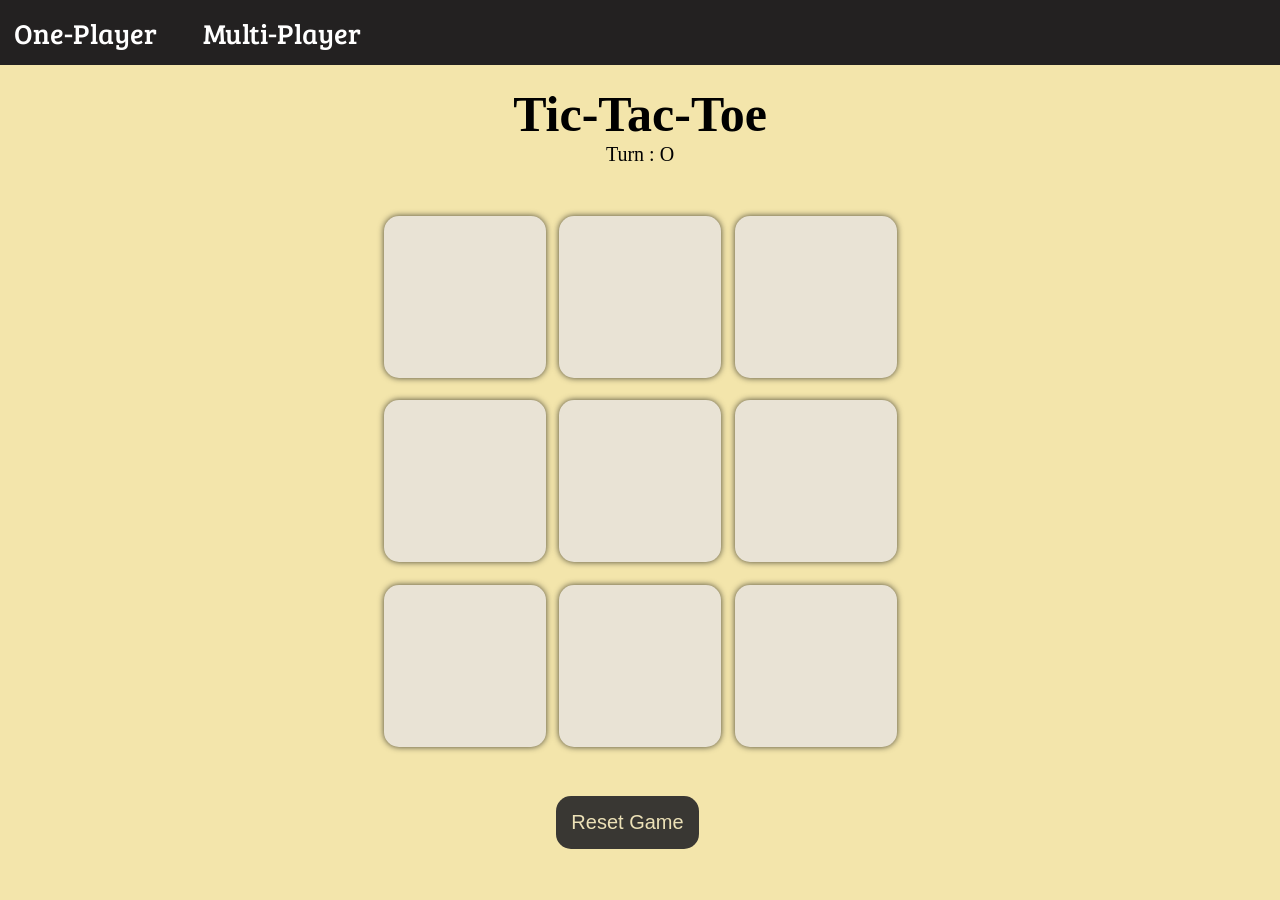
==== index.html @ 35308184 "Add files via upload" ====
<!DOCTYPE html>
<html lang="en">

<head>
  <meta charset="UTF-8" />
  <meta name="viewport" content="width=device-width, initial-scale=1.0" />
  <title>Tic-Tac-Toe Game</title>
  <link rel="stylesheet" href="style.css" />
</head>

<body>
  <nav>
    <ul>
      <li id="one_p">One-Player</li>
      <li id="multi_p">Multi-Player</li>
    </ul>
    <p id="modeStatus"> </p>
  </nav>

  <div class="hide" id="msg">Winner</div>

  <main>
    <h1>Tic-Tac-Toe</h1>
    <p id="turn">Turn : O</p>
    <div class="container">
      <div class="game">
        <button class="box"> </button>
        <button class="box"> </button>
        <button class="box"> </button>
        <button class="box"> </button>
        <button class="box"> </button>
        <button class="box"> </button>
        <button class="box"> </button>
        <button class="box"> </button>
        <button class="box"> </button>
      </div>
    </div>

    <button id="reset_Btn">Reset Game</button>
  </main>

  <script src="script.js"></script>
</body>

</html>
---- style.css ----
@import url("https://fonts.googleapis.com/css2?family=Bree+Serif&family=Caveat:wght@400..700&family=Winky+Sans:ital,wght@0,300..900;1,300..900&display=swap");

* {
    margin: 0;
    padding: 0;
}

nav {
    background-color: rgb(35, 33, 33);
    color: white;
    height: 65px;
    font-size: 28px;
    display: flex;
    align-items: center;
    padding: 0 14px;
    font-family: "Bree Serif", serif;
}

nav ul {
    list-style: none;

}

body {
    background-color: #F3E5AB;
    text-align: center;
}

li {
    display: inline-block;
    margin-right: 40px;
}

li:hover {
    cursor: pointer;
    color: rgb(145, 141, 141);
}


h1 {
    margin-top: 20px;
    font-size: 50px;
}

.container {
    height: 70vh;
    display: flex;
    justify-content: center;
    align-items: center;
}

.game {
    height: 60vh;
    width: 60vh;
    display: flex;
    flex-wrap: wrap;
    justify-content: center;
    align-items: center;
    gap: 1.5vh;
}

.box {
    height: 18vh;
    width: 18vh;
    border-radius: 15px;
    border: none;
    box-shadow: 0 0 6px rgba(0, 0, 0, 0.7);
    font-size: 9vh;
    color: rgb(109, 9, 9);
    background-color: #e9e3d5;
}

#reset_Btn {
    padding: 15px;
    font-size: 20px;
    background-color: rgba(44, 42, 42, 0.93);
    color: rgb(236, 225, 183);
    border-radius: 15px;
    border: none;
    cursor: pointer;
    margin-right: 25px;

}

#reset_Btn:hover {
    background-color: rgb(43, 37, 37);
    color: rgb(251, 239, 239);
    box-shadow: 0 0 5px rgba(0, 0, 0, 0.7);
}


#new_Btn {
    padding: 15px;
    font-size: 20px;
    background-color: rgba(44, 42, 42, 0.93);
    color: rgb(236, 225, 183);
    border-radius: 15px;
    border: none;
    cursor: pointer;
    margin-right: 25px;

}

#new_Btn:hover {
    background-color: rgb(43, 37, 37);
    color: rgb(251, 239, 239);
    box-shadow: 0 0 5px rgba(0, 0, 0, 0.7);
}

#msg {
    color: rgb(26, 30, 223);
    font-size: 50px;
    font-weight: bold;
    margin-top: 10px;
}

.hide {
    display: none;
}

#turn {
    font-size: 20px;
}

#modeStatus {
    margin-left: 20px;
    font-size: 20px;
    font-family: "Bree Serif", serif;
    color: rgb(225, 223, 202);
}
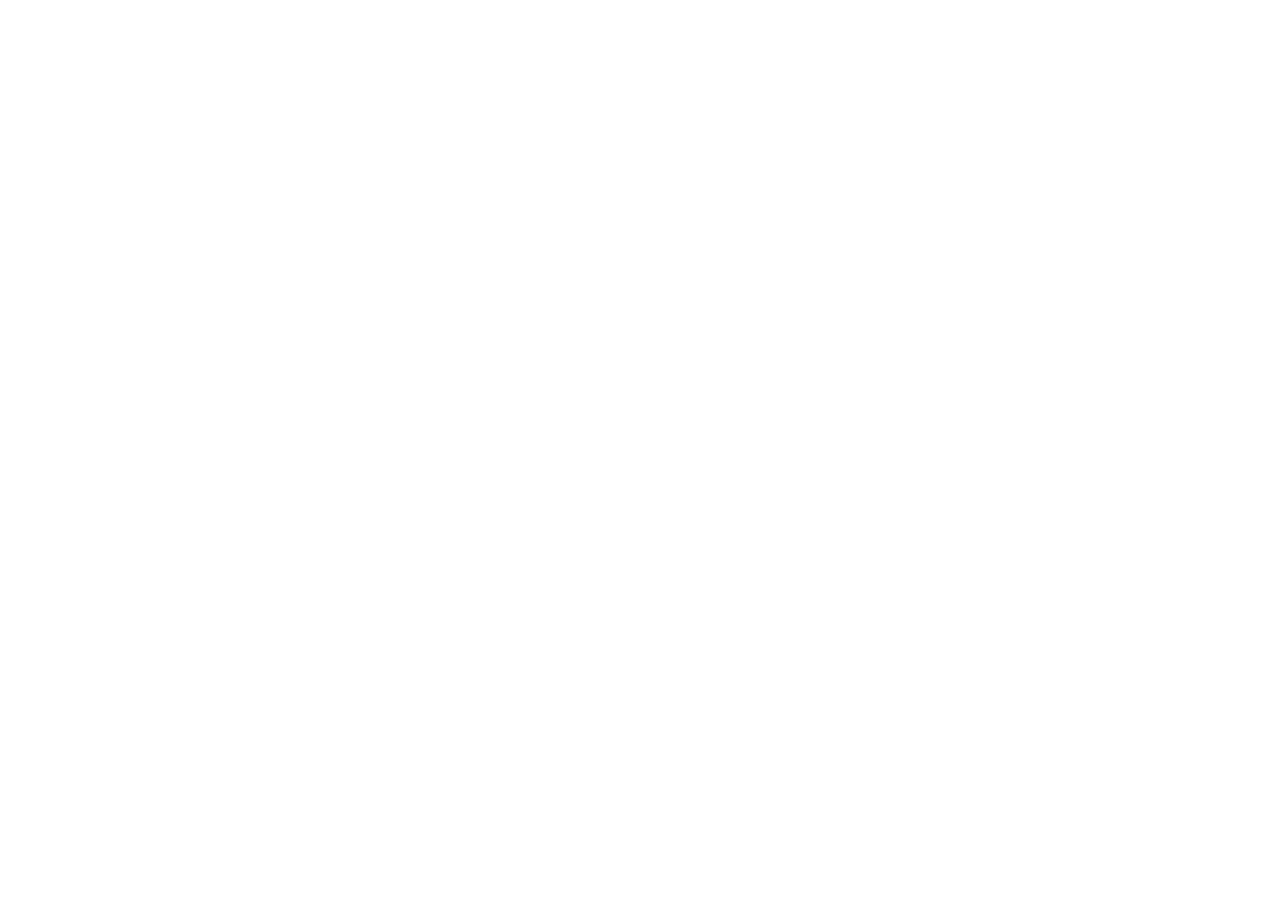
==== commit b2b6085b: "Update index.html(comment out)" ====
--- a/index.html
+++ b/index.html
@@ -1,4 +1,4 @@
-<!DOCTYPE html>
+<!-- <!DOCTYPE html>
 <html lang="en">
 
 <head>
@@ -42,4 +42,4 @@
   <script src="script.js"></script>
 </body>
 
-</html>
+</html> -->
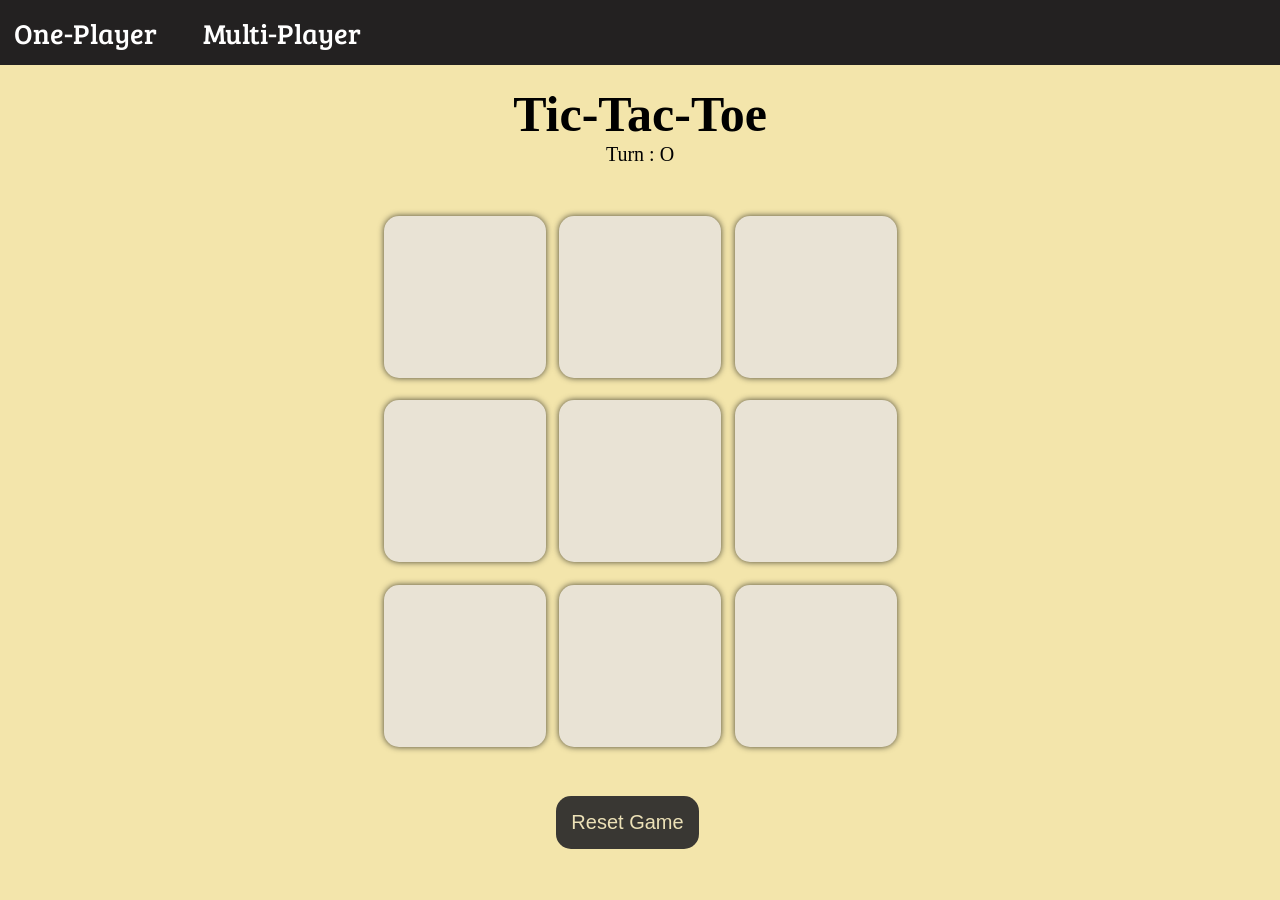
==== commit 5e3a3d61: "Update index.html" ====
--- a/index.html
+++ b/index.html
@@ -1,4 +1,4 @@
-<!-- <!DOCTYPE html>
+<!DOCTYPE html>
 <html lang="en">
 
 <head>
@@ -42,4 +42,4 @@
   <script src="script.js"></script>
 </body>
 
-</html> -->
+</html>
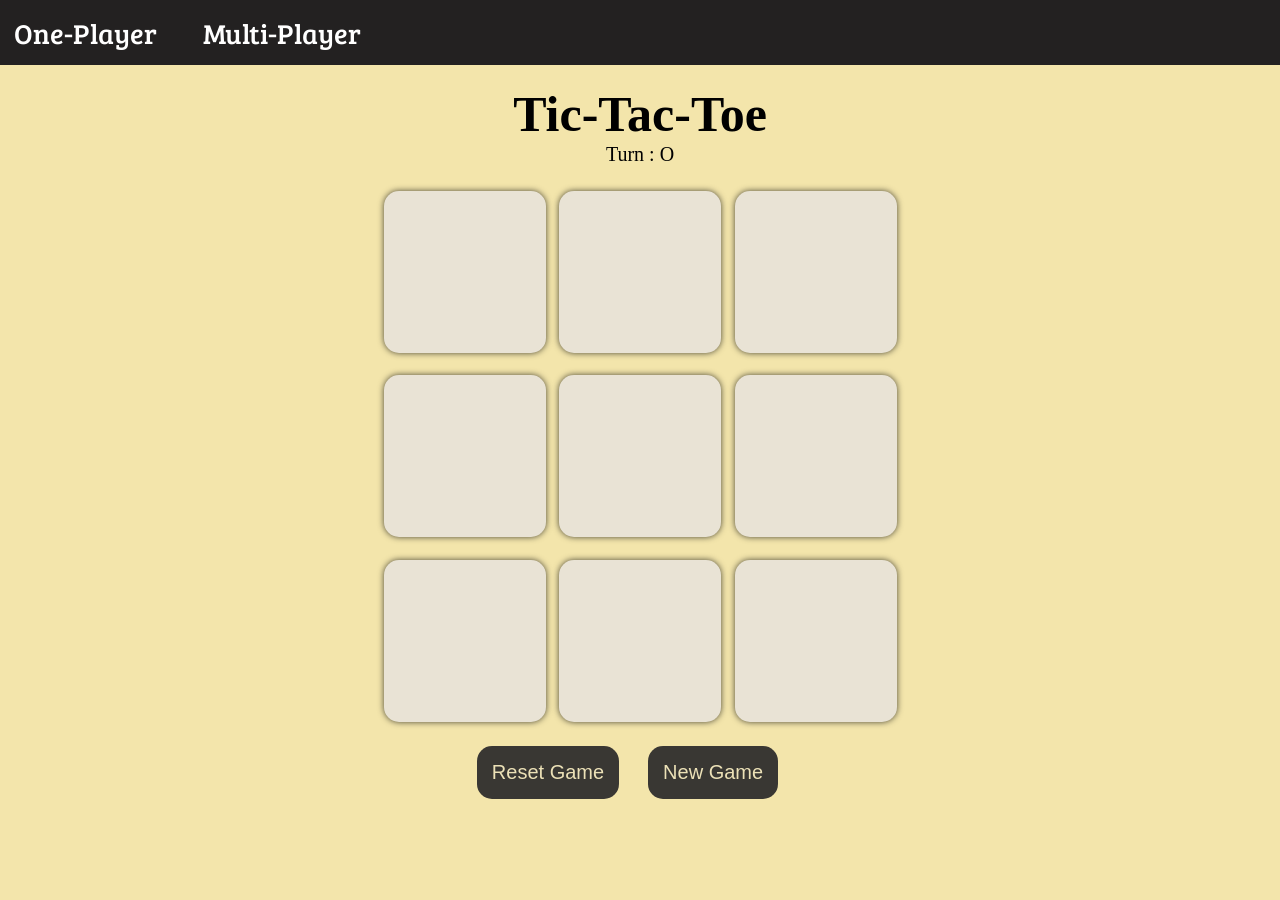
==== commit e8fcc9dc: "Rename index1.html to index.html" ====
--- a/index.html
+++ b/index.html
@@ -5,7 +5,7 @@
   <meta charset="UTF-8" />
   <meta name="viewport" content="width=device-width, initial-scale=1.0" />
   <title>Tic-Tac-Toe Game</title>
-  <link rel="stylesheet" href="style.css" />
+  <link rel="stylesheet" href="style1.css" />
 </head>
 
 <body>
@@ -24,22 +24,34 @@
     <p id="turn">Turn : O</p>
     <div class="container">
       <div class="game">
-        <button class="box"> </button>
-        <button class="box"> </button>
-        <button class="box"> </button>
-        <button class="box"> </button>
-        <button class="box"> </button>
-        <button class="box"> </button>
-        <button class="box"> </button>
-        <button class="box"> </button>
-        <button class="box"> </button>
+        <button class="box" id="box-0"> </button>
+        <button class="box" id="box-1"> </button>
+        <button class="box" id="box-2"> </button>
+        <button class="box" id="box-3"> </button>
+        <button class="box" id="box-4"> </button>
+        <button class="box" id="box-5"> </button>
+        <button class="box" id="box-6"> </button>
+        <button class="box" id="box-7"> </button>
+        <button class="box" id="box-8"> </button>
       </div>
     </div>
 
+    <div class="score_b">
+        <h1 id="player1">
+            Player O
+            <p id="score1"></p>
+        </h1>
+        <h1 id="player2">
+            Player X
+            <p id="score2"></p>
+        </h1>
+    </div>
+
     <button id="reset_Btn">Reset Game</button>
+    <button id="new_Btn">New Game</button>
   </main>
 
-  <script src="script.js"></script>
+  <script src="script1.js"></script>
 </body>
 
 </html>
--- a/style1.css
+++ b/style1.css
@@ -0,0 +1,157 @@
+@import url("https://fonts.googleapis.com/css2?family=Bree+Serif&family=Caveat:wght@400..700&family=Winky+Sans:ital,wght@0,300..900;1,300..900&display=swap");
+
+* {
+    margin: 0;
+    padding: 0;
+}
+
+nav {
+    background-color: rgb(35, 33, 33);
+    color: white;
+    height: 65px;
+    font-size: 28px;
+    display: flex;
+    align-items: center;
+    padding: 0 14px;
+    font-family: "Bree Serif", serif;
+}
+
+nav ul {
+    list-style: none;
+
+}
+
+body {
+    background-color: #F3E5AB;
+    text-align: center;
+}
+
+li {
+    display: inline-block;
+    margin-right: 40px;
+}
+
+li:hover {
+    cursor: pointer;
+    color: rgb(145, 141, 141);
+}
+
+
+h1 {
+    margin-top: 20px;
+    font-size: 50px;
+}
+
+.container {
+    display: flex;
+    flex-direction: row;
+    justify-content: center;
+    align-items: center;
+    width: 100%;
+    max-width: 1000px;
+    margin: 20px auto;
+}
+
+.game {
+    height: 60vh;
+    width: 60vh;
+    display: flex;
+    flex-wrap: wrap;
+    justify-content: center;
+    align-items: center;
+    gap: 1.5vh;
+}
+
+.box {
+    height: 18vh;
+    width: 18vh;
+    border-radius: 15px;
+    border: none;
+    box-shadow: 0 0 6px rgba(0, 0, 0, 0.7);
+    font-size: 9vh;
+    color: rgb(109, 9, 9);
+    background-color: #e9e3d5;
+}
+
+#reset_Btn {
+    padding: 15px;
+    font-size: 20px;
+    background-color: rgba(44, 42, 42, 0.93);
+    color: rgb(236, 225, 183);
+    border-radius: 15px;
+    border: none;
+    cursor: pointer;
+    margin-right: 25px;
+
+}
+
+#reset_Btn:hover {
+    background-color: rgb(43, 37, 37);
+    color: rgb(251, 239, 239);
+    box-shadow: 0 0 5px rgba(0, 0, 0, 0.7);
+}
+
+
+#new_Btn {
+    padding: 15px;
+    font-size: 20px;
+    background-color: rgba(44, 42, 42, 0.93);
+    color: rgb(236, 225, 183);
+    border-radius: 15px;
+    border: none;
+    cursor: pointer;
+    margin-right: 25px;
+
+}
+
+#new_Btn:hover {
+    background-color: rgb(43, 37, 37);
+    color: rgb(251, 239, 239);
+    box-shadow: 0 0 5px rgba(0, 0, 0, 0.7);
+}
+
+#msg {
+    color: rgb(26, 30, 223);
+    font-size: 50px;
+    font-weight: bold;
+    margin-top: 10px;
+}
+
+.hide {
+    display: none;
+}
+
+#turn {
+    font-size: 20px;
+}
+
+#modeStatus {
+    margin-left: 20px;
+    font-size: 20px;
+    font-family: "Bree Serif", serif;
+    color: rgb(225, 223, 202);
+}
+
+.score_b {
+    display: flex;
+    flex-direction: column;
+    align-items: flex-start;
+    background-color: #fff4cc;
+    padding: 20px;
+    border-radius: 20px;
+    box-shadow: 0 0 6px rgba(0, 0, 0, 0.2);
+    min-width: 140px;
+    display: none;
+}
+.score_b h1 {
+    font-size: 28px;
+    color: #191717;
+    display :flex
+}
+
+.score_b p {
+    font-size: 28px;
+    font-weight: bold;
+    color: #9a2916;
+    margin-left: 50px;
+}
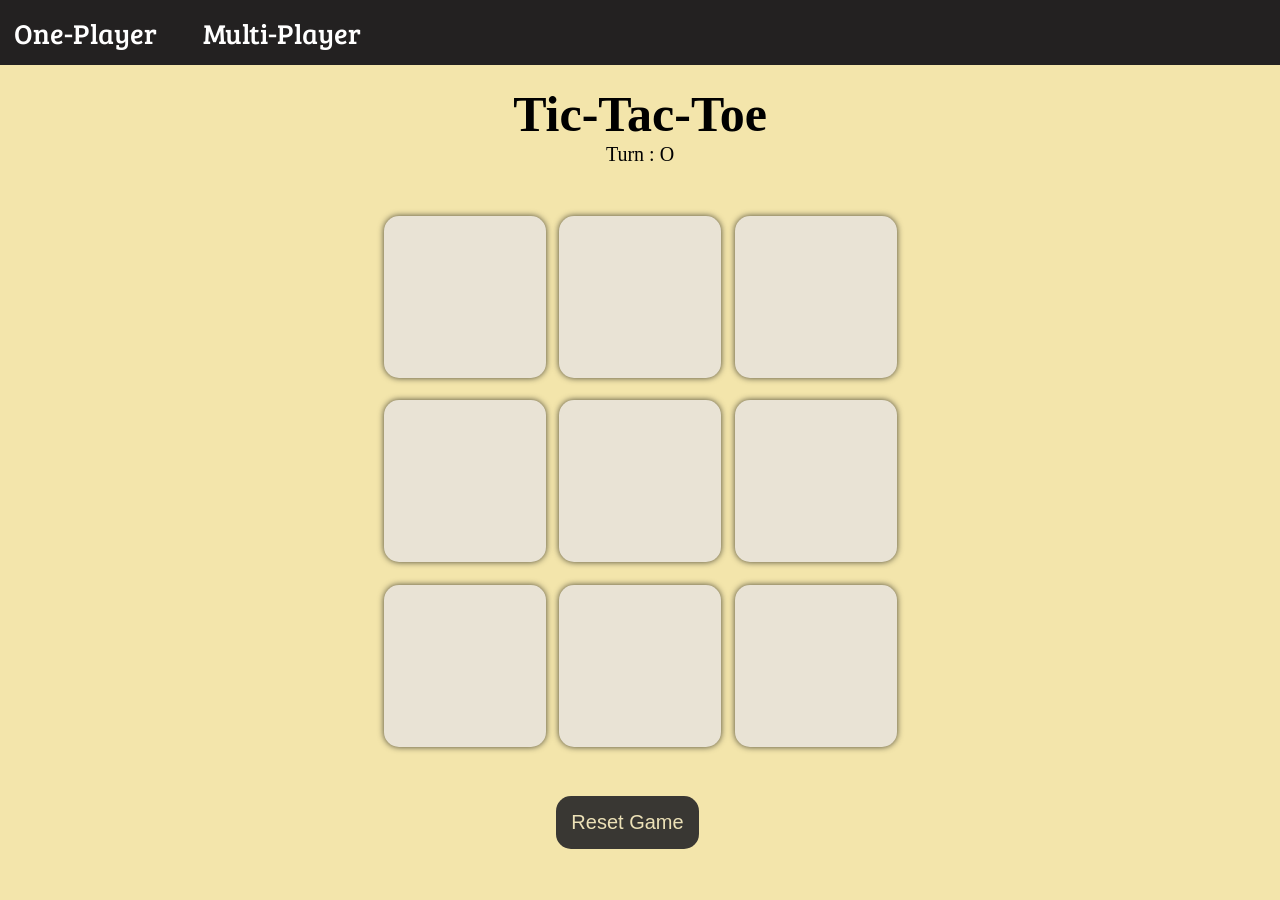
==== commit 36ddfe7d: "Connect local Tic Tac Toe" ====
--- a/index.html
+++ b/index.html
@@ -1,57 +1,45 @@
-<!DOCTYPE html>
-<html lang="en">
-
-<head>
-  <meta charset="UTF-8" />
-  <meta name="viewport" content="width=device-width, initial-scale=1.0" />
-  <title>Tic-Tac-Toe Game</title>
-  <link rel="stylesheet" href="style1.css" />
-</head>
-
-<body>
-  <nav>
-    <ul>
-      <li id="one_p">One-Player</li>
-      <li id="multi_p">Multi-Player</li>
-    </ul>
-    <p id="modeStatus"> </p>
-  </nav>
-
-  <div class="hide" id="msg">Winner</div>
-
-  <main>
-    <h1>Tic-Tac-Toe</h1>
-    <p id="turn">Turn : O</p>
-    <div class="container">
-      <div class="game">
-        <button class="box" id="box-0"> </button>
-        <button class="box" id="box-1"> </button>
-        <button class="box" id="box-2"> </button>
-        <button class="box" id="box-3"> </button>
-        <button class="box" id="box-4"> </button>
-        <button class="box" id="box-5"> </button>
-        <button class="box" id="box-6"> </button>
-        <button class="box" id="box-7"> </button>
-        <button class="box" id="box-8"> </button>
-      </div>
-    </div>
-
-    <div class="score_b">
-        <h1 id="player1">
-            Player O
-            <p id="score1"></p>
-        </h1>
-        <h1 id="player2">
-            Player X
-            <p id="score2"></p>
-        </h1>
-    </div>
-
-    <button id="reset_Btn">Reset Game</button>
-    <button id="new_Btn">New Game</button>
-  </main>
-
-  <script src="script1.js"></script>
-</body>
-
-</html>
+<!DOCTYPE html>
+<html lang="en">
+
+<head>
+  <meta charset="UTF-8" />
+  <meta name="viewport" content="width=device-width, initial-scale=1.0" />
+  <title>Tic-Tac-Toe Game</title>
+  <link rel="stylesheet" href="style.css" />
+</head>
+
+<body>
+  <nav>
+    <ul>
+      <li id="one_p">One-Player</li>
+      <li id="multi_p">Multi-Player</li>
+    </ul>
+    <p id="modeStatus"> </p>
+  </nav>
+
+  <div class="hide" id="msg">Winner</div>
+
+  <main>
+    <h1>Tic-Tac-Toe</h1>
+    <p id="turn">Turn : O</p>
+    <div class="container">
+      <div class="game">
+        <button class="box"> </button>
+        <button class="box"> </button>
+        <button class="box"> </button>
+        <button class="box"> </button>
+        <button class="box"> </button>
+        <button class="box"> </button>
+        <button class="box"> </button>
+        <button class="box"> </button>
+        <button class="box"> </button>
+      </div>
+    </div>
+
+    <button id="reset_Btn">Reset Game</button>
+  </main>
+
+  <script src="script.js"></script>
+</body>
+
+</html>
--- a/style.css
+++ b/style.css
@@ -0,0 +1,130 @@
+@import url("https://fonts.googleapis.com/css2?family=Bree+Serif&family=Caveat:wght@400..700&family=Winky+Sans:ital,wght@0,300..900;1,300..900&display=swap");
+
+* {
+    margin: 0;
+    padding: 0;
+}
+
+nav {
+    background-color: rgb(35, 33, 33);
+    color: white;
+    height: 65px;
+    font-size: 28px;
+    display: flex;
+    align-items: center;
+    padding: 0 14px;
+    font-family: "Bree Serif", serif;
+}
+
+nav ul {
+    list-style: none;
+
+}
+
+body {
+    background-color: #F3E5AB;
+    text-align: center;
+}
+
+li {
+    display: inline-block;
+    margin-right: 40px;
+}
+
+li:hover {
+    cursor: pointer;
+    color: rgb(145, 141, 141);
+}
+
+
+h1 {
+    margin-top: 20px;
+    font-size: 50px;
+}
+
+.container {
+    height: 70vh;
+    display: flex;
+    justify-content: center;
+    align-items: center;
+}
+
+.game {
+    height: 60vh;
+    width: 60vh;
+    display: flex;
+    flex-wrap: wrap;
+    justify-content: center;
+    align-items: center;
+    gap: 1.5vh;
+}
+
+.box {
+    height: 18vh;
+    width: 18vh;
+    border-radius: 15px;
+    border: none;
+    box-shadow: 0 0 6px rgba(0, 0, 0, 0.7);
+    font-size: 9vh;
+    color: rgb(109, 9, 9);
+    background-color: #e9e3d5;
+}
+
+#reset_Btn {
+    padding: 15px;
+    font-size: 20px;
+    background-color: rgba(44, 42, 42, 0.93);
+    color: rgb(236, 225, 183);
+    border-radius: 15px;
+    border: none;
+    cursor: pointer;
+    margin-right: 25px;
+
+}
+
+#reset_Btn:hover {
+    background-color: rgb(43, 37, 37);
+    color: rgb(251, 239, 239);
+    box-shadow: 0 0 5px rgba(0, 0, 0, 0.7);
+}
+
+
+#new_Btn {
+    padding: 15px;
+    font-size: 20px;
+    background-color: rgba(44, 42, 42, 0.93);
+    color: rgb(236, 225, 183);
+    border-radius: 15px;
+    border: none;
+    cursor: pointer;
+    margin-right: 25px;
+
+}
+
+#new_Btn:hover {
+    background-color: rgb(43, 37, 37);
+    color: rgb(251, 239, 239);
+    box-shadow: 0 0 5px rgba(0, 0, 0, 0.7);
+}
+
+#msg {
+    color: rgb(26, 30, 223);
+    font-size: 50px;
+    font-weight: bold;
+    margin-top: 10px;
+}
+
+.hide {
+    display: none;
+}
+
+#turn {
+    font-size: 20px;
+}
+
+#modeStatus {
+    margin-left: 20px;
+    font-size: 20px;
+    font-family: "Bree Serif", serif;
+    color: rgb(225, 223, 202);
+}
